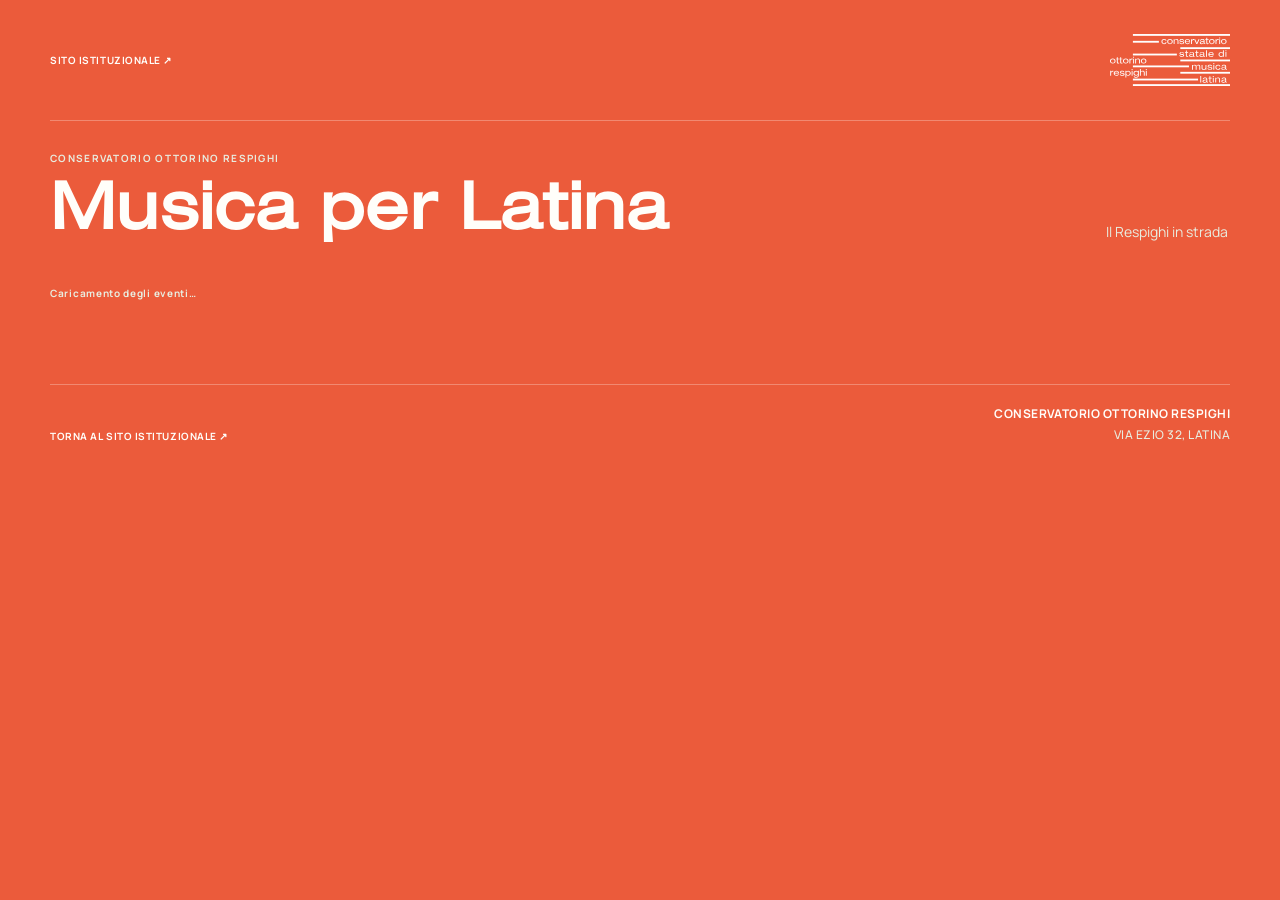
==== musica-per-latina/index.html @ 4285d907 "Create index.html" ====
<!doctype html>
<html lang="it">
<head>
  <meta charset="utf-8">
  <meta name="viewport" content="width=device-width, initial-scale=1">
  <meta name="theme-color" content="#EB5B3B">
  <meta name="description" content="Musica per Latina — Il Respighi in strada.">
  <title>Musica per Latina — Conservatorio Ottorino Respighi</title>
  <link rel="preconnect" href="https://fonts.googleapis.com">
  <link rel="preconnect" href="https://fonts.gstatic.com" crossorigin>
  <link href="https://fonts.googleapis.com/css2?family=DM+Mono:wght@400;500&family=Manrope:wght@400;500;600;700;800&display=swap" rel="stylesheet">
  <link rel="stylesheet" href="../style.css">
</head>
<body class="series-page">
  <div class="page-shell">
    <header class="site-header">
      <a class="institution-link" href="https://www.conslatina.it/" target="_blank" rel="noopener">SITO ISTITUZIONALE ↗</a>
      <a class="wordmark" href="./" aria-label="Musica per Latina">
        <img src="../logo-respighi.svg" alt="Conservatorio Ottorino Respighi" class="site-logo">
      </a>
    </header>

    <main>
      <section class="intro">
        <p class="eyebrow">CONSERVATORIO OTTORINO RESPIGHI</p>
        <div class="intro-line">
          <h1>Musica per Latina</h1>
          <p class="intro-note">Il Respighi in strada</p>
        </div>
      </section>

      <div class="status-line" id="status" role="status">Caricamento degli eventi…</div>
      <section id="feed-view" class="feed-view" aria-live="polite">
        <div id="events-list"></div>
        <div class="empty-state hidden" id="empty-state">
          <span class="empty-mark">—</span>
          <p>Non ci sono eventi in programma.</p>
        </div>
      </section>
    </main>

    <footer class="site-footer">
      <a href="https://www.conslatina.it/" target="_blank" rel="noopener">TORNA AL SITO ISTITUZIONALE ↗</a>
      <div>
        <strong>CONSERVATORIO OTTORINO RESPIGHI</strong>
        <span>VIA EZIO 32, LATINA</span>
      </div>
    </footer>
  </div>
  <script src="../config.js"></script>
  <script>
    window.EVENTS_CONFIG = {
      ...(window.EVENTS_CONFIG || {}),
      sheetName: "Musica per Latina",
      shareUrl: "https://eventirespighi-ui.github.io/eventi-respighi/musica-per-latina/",
      logoUrl: "../logo-respighi.svg",
      showCategory: false,
      showShareCategory: false,
      previewEvents: [{
        id: "MPL-PREVIEW-1",
        published: "SI",
        date: "2027-01-15",
        startTime: "18:00",
        endTime: "19:30",
        title: "Titolo dell’evento",
        subtitle: "Sottotitolo dell’evento",
        description: "Breve descrizione dell’appuntamento. Questo testo si apre dal pulsante Descrizione.",
        location: "Luogo da definire"
      }]
    };
  </script>
  <script src="../script.js"></script>
</body>
</html>
---- style.css ----
:root {
  --green: #EB5B3B;
  --green-deep: #394632;
  --white: #fffefa;
  --white-soft: #e8ecdf;
  --ink-on-accent: #FFFFFF;
  --line: rgba(255,254,250,.28);
  --red: #E30613;
  --sans: "Manrope", Arial, sans-serif;
  --extended: "Helvetica Neue LT Pro Extended", "Helvetica Neue", Arial, sans-serif;
}
@font-face {
  font-family: "Helvetica Neue LT Pro Extended";
  src: url("assets/fonts/HelveticaNeueLTProEx.otf") format("opentype");
  font-style: normal;
  font-weight: 400;
  font-display: swap;
}
* { box-sizing: border-box; }
html { scroll-behavior: smooth; }
body { margin: 0; background: var(--green); color: var(--white); font-family: var(--sans); -webkit-font-smoothing: antialiased; }
button, a { font: inherit; }
button { color: inherit; }
.page-shell { width: min(1180px, calc(100% - 72px)); margin: 0 auto; }
.site-header { min-height: 66px; display: flex; align-items: center; justify-content: space-between; gap: 20px; border-bottom: 1px solid var(--line); }
.wordmark { display: flex; flex-direction: column; gap: 1px; color: var(--white); text-decoration: none; font-family: var(--sans); font-size: 9px; line-height: 1.35; letter-spacing: .09em; }
.wordmark strong { font-family: var(--sans); font-size: 13px; letter-spacing: .035em; font-weight: 800; }
.institution-link, .site-footer a { color: var(--white); text-decoration: none; font: 700 10px var(--sans); letter-spacing: .055em; }
.institution-link:hover, .site-footer a:hover { color: var(--red); }
.intro { padding: 30px 0 26px; }
.eyebrow, .event-category, .status-line, .archive-toggle, .archive-note { font-family: var(--sans); }
.eyebrow { color: var(--white-soft); font-size: 10px; font-weight: 700; letter-spacing: .13em; margin: 0 0 20px; }
.intro-line { display: flex; justify-content: space-between; align-items: flex-end; gap: 24px; }
h1 { margin: 0; font-size: clamp(42px, 6vw, 64px); line-height: .95; letter-spacing: .02em; font-weight: 800; }
h1 { font-family: var(--extended); }
h1 span { color: var(--red); }
.intro-note { margin: 0 2px 3px 0; color: var(--white-soft); font-size: 14px; line-height: 1.55; }
.toolbar { display: flex; justify-content: space-between; align-items: center; gap: 20px; padding: 13px 0; border-top: 1px solid var(--line); border-bottom: 1px solid var(--line); }
.filters { display: flex; flex-wrap: wrap; gap: 5px; }
.filter-button { border: 1px solid transparent; background: transparent; padding: 9px 12px; cursor: pointer; font: 700 12px var(--sans); letter-spacing: .055em; }
.filter-button.active { border-color: var(--white); background: var(--white); color: var(--green-deep); }
.filter-button { color: var(--white-soft); }
.filter-button:hover { border-color: var(--white); color: var(--white); }
.filter-button.active:hover { color: var(--green-deep); }
.filter-button[data-category="Concerti"], .filter-button[data-category="Masterclass"], .filter-button[data-category="Seminari"], .filter-button[data-category="Altri eventi"] { font-size: 13px; text-transform: lowercase; }
.status-line { min-height: 42px; display: flex; align-items: center; color: var(--white-soft); font-size: 10px; font-weight: 700; letter-spacing: .07em; }
.event-item { display: grid; grid-template-columns: 205px minmax(0, 1fr) 235px; gap: 26px; padding: 45px 0 48px; border-bottom: 1px solid var(--line); }
.event-date { color: var(--white); font-family: var(--sans); font-size: clamp(19px, 2vw, 25px); line-height: 1.18; letter-spacing: -.055em; font-weight: 800; }
.event-date .weekday { display: block; color: var(--ink-on-accent); font-size: 15px; line-height: 1.4; letter-spacing: .02em; font-weight: 600; text-transform: lowercase; font-variant-caps: normal; margin-top: 7px; }
.event-date .weekday { font-family: var(--extended); }
.event-main { min-width: 0; }
.event-category { color: var(--ink-on-accent); font-size: 19px; font-weight: 800; letter-spacing: .02em; text-transform: uppercase; margin: 0 0 8px; }
.event-category.extended-category { font-family: var(--extended); text-transform: lowercase; }
.event-title { margin: 0 0 10px; color: var(--white); font-size: clamp(30px, 3.3vw, 42px); line-height: 1.08; letter-spacing: -.065em; font-weight: 800; }
.event-subtitle { margin: -2px 0 12px; color: var(--white); font-size: 17px; line-height: 1.45; font-weight: 500; }
.event-description { max-width: 660px; color: var(--white); font-size: 15px; line-height: 1.65; white-space: pre-line; }
.event-image { display: block; grid-column: 1 / -1; width: 100%; height: auto; object-fit: contain; object-position: left top; }
.event-side { display: flex; flex-direction: column; align-items: flex-start; gap: 9px; padding-top: 1px; }
.event-meta { color: var(--white); font-family: var(--sans); font-size: 17px; line-height: 1.5; font-weight: 600; }
.event-meta:first-child { font-weight: 800; }
.event-actions { display: flex; flex-direction: column; align-items: flex-start; gap: 9px; margin-top: 9px; }
.event-action { color: var(--white); text-decoration: none; border-bottom: 1px solid rgba(255,254,250,.55); padding: 0 0 3px; font: 700 11px var(--sans); letter-spacing: .045em; width: fit-content; background: none; border-top: 0; border-left: 0; border-right: 0; cursor: pointer; }
.event-action:hover { color: var(--red); border-color: var(--red); }
.share-options { display: flex; flex-wrap: wrap; align-items: center; gap: 8px; max-width: 100%; }
.share-format { border: 1px solid var(--line); background: transparent; color: var(--white-soft); padding: 5px 8px; cursor: pointer; font: 700 11px var(--sans); letter-spacing: .045em; }
.share-format:hover { border-color: var(--white); color: var(--white); }
.share-format:disabled { opacity: .55; cursor: wait; }
.share-status { flex-basis: 100%; color: var(--white-soft); font: 500 11px/1.45 var(--sans); }
.description-toggle { display: inline-flex; align-items: center; gap: 9px; margin: 0 0 5px; font-size: 12px; }
.description-panel { max-width: 660px; padding: 10px 0 2px; }
.description-panel .event-description { margin: 0; }
.empty-state { padding: 50px 0; color: var(--white); font-size: 13px; }
.empty-mark { color: var(--red); font-size: 30px; }
.hidden { display: none !important; }
.archive-section { margin-top: 55px; border-top: 1px solid var(--white); }
.archive-toggle { width: 100%; border: 0; background: none; padding: 18px 0; display: flex; justify-content: space-between; cursor: pointer; color: var(--white); font-size: 11px; font-weight: 800; letter-spacing: .08em; text-align: left; }
.archive-content { border-top: 1px solid var(--line); }
.archive-content .event-item { grid-template-columns: 205px minmax(0, 1fr) 235px; padding: 45px 0 48px; }
.archive-content .event-title { font-size: clamp(25px, 2.8vw, 34px); }
.archive-note { color: var(--white-soft); font-size: 10px; padding: 12px 0 25px; }
.site-footer { display: flex; justify-content: space-between; align-items: flex-end; gap: 20px; margin-top: 70px; padding: 20px 0 27px; border-top: 1px solid var(--line); }
.site-footer div { display: flex; flex-direction: column; gap: 4px; text-align: right; font: 700 12px var(--sans); letter-spacing: .04em; }
.site-footer div span { color: var(--white-soft); font-weight: 500; }
@media (max-width: 760px) {
  .page-shell { width: calc(100% - 36px); }
  .site-header { min-height: 62px; }
  .institution-link { font-size: 8px; }
  .intro { padding: 25px 0 22px; }
  .intro-line { align-items: flex-start; flex-direction: column; gap: 9px; }
  h1 { font-size: clamp(44px, 14vw, 64px); }
  .intro-note br { display: none; }
  .toolbar { align-items: flex-start; flex-direction: column; gap: 10px; }
  .filters { gap: 2px; }
  .filter-button { padding: 8px; font-size: 10px; }
  .filter-button[data-category="Concerti"], .filter-button[data-category="Masterclass"], .filter-button[data-category="Seminari"], .filter-button[data-category="Altri eventi"] { font-size: 11px; }
  .event-item, .archive-content .event-item { grid-template-columns: 1fr; gap: 9px; padding: 32px 0 34px; }
  .event-date { font-size: 22px; }
  .event-date .weekday { display: inline; margin-left: 7px; font-size: 14px; text-transform: lowercase; font-variant-caps: normal; }
  .event-title { font-size: clamp(29px, 8vw, 36px); margin-bottom: 8px; }
  .event-category { margin-bottom: 6px; font-size: 17px; }
  .event-side { padding-top: 3px; gap: 4px; }
  .event-meta { font-size: 13px; }
  .event-actions { flex-direction: row; flex-wrap: wrap; gap: 14px; margin-top: 7px; }
  .site-footer { align-items: flex-start; flex-direction: column; margin-top: 50px; }
  .site-footer div { align-self: flex-end; }
}
@media (max-width: 390px) {
  .page-shell { width: calc(100% - 28px); }
  .wordmark { font-size: 8px; }
  .wordmark strong { font-size: 11px; }
  .institution-link { max-width: 105px; text-align: right; line-height: 1.4; }
  .event-date { font-size: 20px; }
}
.site-logo {
  display: block;
  width: auto;
  height: 120px;
  max-width: 220px;
  object-fit: contain;
}
@media (max-width: 760px) {
  .site-logo {
    height: 90px;
    max-width: 170px;
  }
}
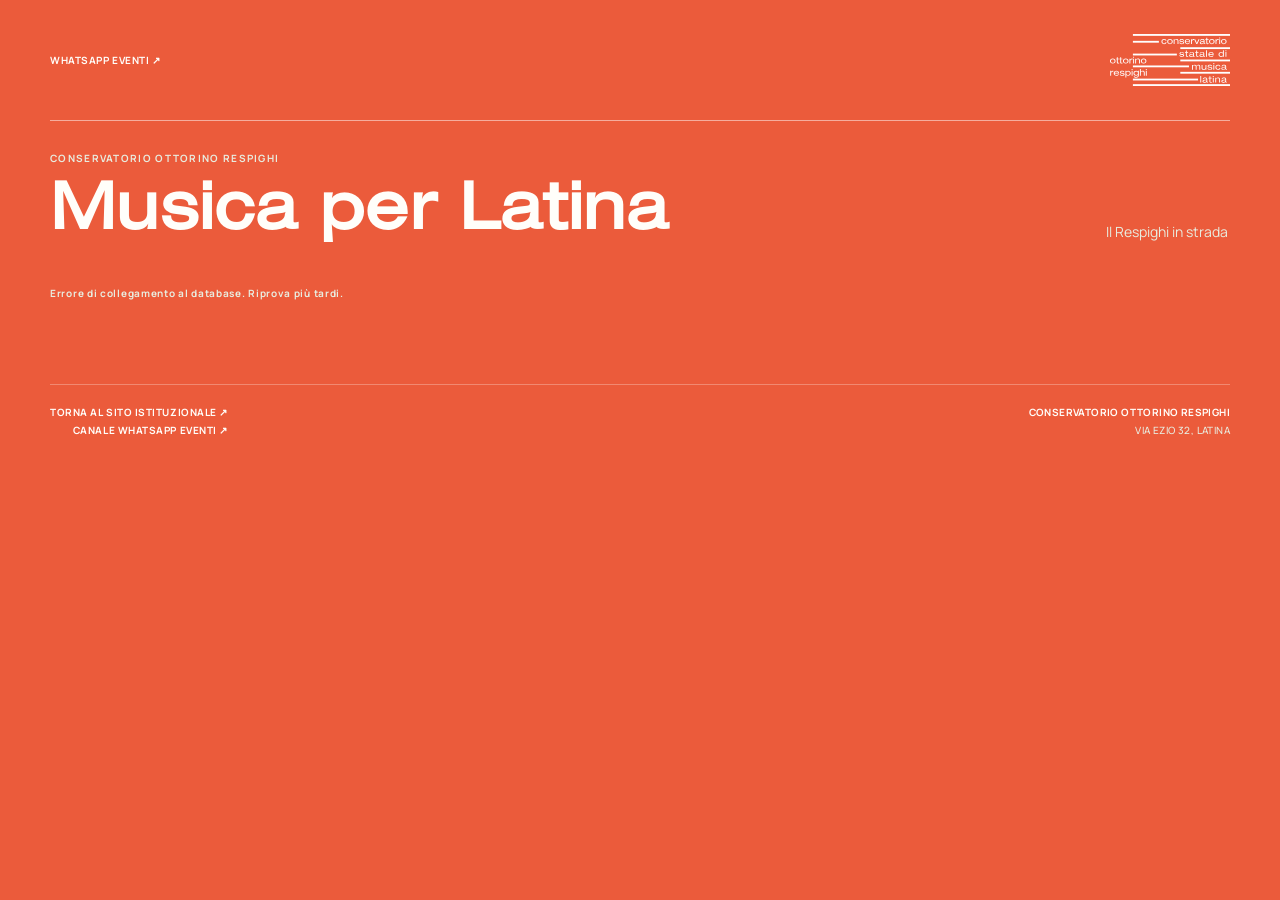
==== commit fb57eb43: "Add WhatsApp links to Musica per Latina" ====
--- a/musica-per-latina/index.html
+++ b/musica-per-latina/index.html
@@ -14,7 +14,7 @@
 <body class="series-page">
   <div class="page-shell">
     <header class="site-header">
-      <a class="institution-link" href="https://www.conslatina.it/" target="_blank" rel="noopener">SITO ISTITUZIONALE ↗</a>
+      <a class="institution-link whatsapp-button" href="https://whatsapp.com/channel/0029Vb7EGZfBqbqzpupgpD1J" target="_blank" rel="noopener noreferrer" aria-label="Apri il canale WhatsApp Eventi">WHATSAPP EVENTI ↗</a>
       <a class="wordmark" href="./" aria-label="Musica per Latina">
         <img src="../logo-respighi.svg" alt="Conservatorio Ottorino Respighi" class="site-logo">
       </a>
@@ -40,7 +40,10 @@
     </main>
 
     <footer class="site-footer">
-      <a href="https://www.conslatina.it/" target="_blank" rel="noopener">TORNA AL SITO ISTITUZIONALE ↗</a>
+      <div class="footer-links">
+        <a href="https://www.conslatina.it/" target="_blank" rel="noopener">TORNA AL SITO ISTITUZIONALE ↗</a>
+        <a class="whatsapp-footer-link" href="https://whatsapp.com/channel/0029Vb7EGZfBqbqzpupgpD1J" target="_blank" rel="noopener noreferrer">CANALE WHATSAPP EVENTI ↗</a>
+      </div>
       <div>
         <strong>CONSERVATORIO OTTORINO RESPIGHI</strong>
         <span>VIA EZIO 32, LATINA</span>
--- a/style.css
+++ b/style.css
@@ -37,39 +37,39 @@
 .intro-note { margin: 0 2px 3px 0; color: var(--white-soft); font-size: 14px; line-height: 1.55; }
 .toolbar { display: flex; justify-content: space-between; align-items: center; gap: 20px; padding: 13px 0; border-top: 1px solid var(--line); border-bottom: 1px solid var(--line); }
 .filters { display: flex; flex-wrap: wrap; gap: 5px; }
-.filter-button { border: 1px solid transparent; background: transparent; padding: 9px 12px; cursor: pointer; font: 700 12px var(--sans); letter-spacing: .055em; }
+.filter-button { border: 1px solid transparent; background: transparent; padding: 9px 12px; cursor: pointer; font: 700 clamp(11px, 1vw, 13px) var(--sans); letter-spacing: .055em; }
 .filter-button.active { border-color: var(--white); background: var(--white); color: var(--green-deep); }
-.filter-button { color: var(--white-soft); }
+.filter-button { color: var(--white-soft); } :root.music-per-latina-theme { --green: #3d63ea; }
 .filter-button:hover { border-color: var(--white); color: var(--white); }
 .filter-button.active:hover { color: var(--green-deep); }
-.filter-button[data-category="Concerti"], .filter-button[data-category="Masterclass"], .filter-button[data-category="Seminari"], .filter-button[data-category="Altri eventi"] { font-size: 13px; text-transform: lowercase; }
+.filter-button[data-category="Concerti"], .filter-button[data-category="Masterclass"], .filter-button[data-category="Seminari"], .filter-button[data-category="Altri eventi"] {  text-transform: lowercase; }
 .status-line { min-height: 42px; display: flex; align-items: center; color: var(--white-soft); font-size: 10px; font-weight: 700; letter-spacing: .07em; }
 .event-item { display: grid; grid-template-columns: 205px minmax(0, 1fr) 235px; gap: 26px; padding: 45px 0 48px; border-bottom: 1px solid var(--line); }
 .event-date { color: var(--white); font-family: var(--sans); font-size: clamp(19px, 2vw, 25px); line-height: 1.18; letter-spacing: -.055em; font-weight: 800; }
 .event-date .weekday { display: block; color: var(--ink-on-accent); font-size: 15px; line-height: 1.4; letter-spacing: .02em; font-weight: 600; text-transform: lowercase; font-variant-caps: normal; margin-top: 7px; }
 .event-date .weekday { font-family: var(--extended); }
 .event-main { min-width: 0; }
-.event-category { color: var(--ink-on-accent); font-size: 19px; font-weight: 800; letter-spacing: .02em; text-transform: uppercase; margin: 0 0 8px; }
+.event-category { color: var(--ink-on-accent); font-size: 18px; font-weight: 800; letter-spacing: .02em; text-transform: uppercase; margin: 0 0 8px; }
 .event-category.extended-category { font-family: var(--extended); text-transform: lowercase; }
 .event-title { margin: 0 0 10px; color: var(--white); font-size: clamp(30px, 3.3vw, 42px); line-height: 1.08; letter-spacing: -.065em; font-weight: 800; }
 .event-subtitle { margin: -2px 0 12px; color: var(--white); font-size: 17px; line-height: 1.45; font-weight: 500; }
 .event-description { max-width: 660px; color: var(--white); font-size: 15px; line-height: 1.65; white-space: pre-line; }
 .event-image { display: block; grid-column: 1 / -1; width: 100%; height: auto; object-fit: contain; object-position: left top; }
 .event-side { display: flex; flex-direction: column; align-items: flex-start; gap: 9px; padding-top: 1px; }
-.event-meta { color: var(--white); font-family: var(--sans); font-size: 17px; line-height: 1.5; font-weight: 600; }
+.event-meta { color: var(--white); font-family: var(--sans); font-size: 16px; line-height: 1.5; font-weight: 600; }
 .event-meta:first-child { font-weight: 800; }
 .event-actions { display: flex; flex-direction: column; align-items: flex-start; gap: 9px; margin-top: 9px; }
-.event-action { color: var(--white); text-decoration: none; border-bottom: 1px solid rgba(255,254,250,.55); padding: 0 0 3px; font: 700 11px var(--sans); letter-spacing: .045em; width: fit-content; background: none; border-top: 0; border-left: 0; border-right: 0; cursor: pointer; }
+.event-action { color: var(--white); text-decoration: none; border-bottom: 1px solid rgba(255,254,250,.55); padding: 0 0 3px; font: 700 10px var(--sans); letter-spacing: .045em; width: fit-content; background: none; border-top: 0; border-left: 0; border-right: 0; cursor: pointer; }
 .event-action:hover { color: var(--red); border-color: var(--red); }
 .share-options { display: flex; flex-wrap: wrap; align-items: center; gap: 8px; max-width: 100%; }
-.share-format { border: 1px solid var(--line); background: transparent; color: var(--white-soft); padding: 5px 8px; cursor: pointer; font: 700 11px var(--sans); letter-spacing: .045em; }
+.share-format { border: 1px solid var(--line); background: transparent; color: var(--white-soft); padding: 5px 8px; cursor: pointer; font: 700 9px var(--sans); letter-spacing: .045em; }
 .share-format:hover { border-color: var(--white); color: var(--white); }
 .share-format:disabled { opacity: .55; cursor: wait; }
-.share-status { flex-basis: 100%; color: var(--white-soft); font: 500 11px/1.45 var(--sans); }
+.share-status { flex-basis: 100%; color: var(--white-soft); font: 500 9px/1.45 var(--sans); }
 .description-toggle { display: inline-flex; align-items: center; gap: 9px; margin: 0 0 5px; font-size: 12px; }
-.description-panel { max-width: 660px; padding: 10px 0 2px; }
+.description-panel { max-width: 660px; padding: 12px 0 2px; }
 .description-panel .event-description { margin: 0; }
-.empty-state { padding: 50px 0; color: var(--white); font-size: 13px; }
+.empty-state { padding: 50px 0; color: var(--white-soft); font-size: 13px; }
 .empty-mark { color: var(--red); font-size: 30px; }
 .hidden { display: none !important; }
 .archive-section { margin-top: 55px; border-top: 1px solid var(--white); }
@@ -79,7 +79,7 @@
 .archive-content .event-title { font-size: clamp(25px, 2.8vw, 34px); }
 .archive-note { color: var(--white-soft); font-size: 10px; padding: 12px 0 25px; }
 .site-footer { display: flex; justify-content: space-between; align-items: flex-end; gap: 20px; margin-top: 70px; padding: 20px 0 27px; border-top: 1px solid var(--line); }
-.site-footer div { display: flex; flex-direction: column; gap: 4px; text-align: right; font: 700 12px var(--sans); letter-spacing: .04em; }
+.site-footer div { display: flex; flex-direction: column; gap: 4px; text-align: right; font: 700 10px var(--sans); letter-spacing: .04em; }
 .site-footer div span { color: var(--white-soft); font-weight: 500; }
 @media (max-width: 760px) {
   .page-shell { width: calc(100% - 36px); }
@@ -91,8 +91,8 @@
   .intro-note br { display: none; }
   .toolbar { align-items: flex-start; flex-direction: column; gap: 10px; }
   .filters { gap: 2px; }
-  .filter-button { padding: 8px; font-size: 10px; }
-  .filter-button[data-category="Concerti"], .filter-button[data-category="Masterclass"], .filter-button[data-category="Seminari"], .filter-button[data-category="Altri eventi"] { font-size: 11px; }
+  .filter-button { padding: 8px; font-size: clamp(11px, 2.6vw, 13px); }
+  
   .event-item, .archive-content .event-item { grid-template-columns: 1fr; gap: 9px; padding: 32px 0 34px; }
   .event-date { font-size: 22px; }
   .event-date .weekday { display: inline; margin-left: 7px; font-size: 14px; text-transform: lowercase; font-variant-caps: normal; }
@@ -124,3 +124,8 @@
     max-width: 170px;
   }
 }
+.series-page h1 { max-width: 760px; }
+.series-page h1 span { color: inherit; }
+.series-page .site-header {
+  border-bottom: 1px solid rgba(255, 255, 255, 0.5);
+}
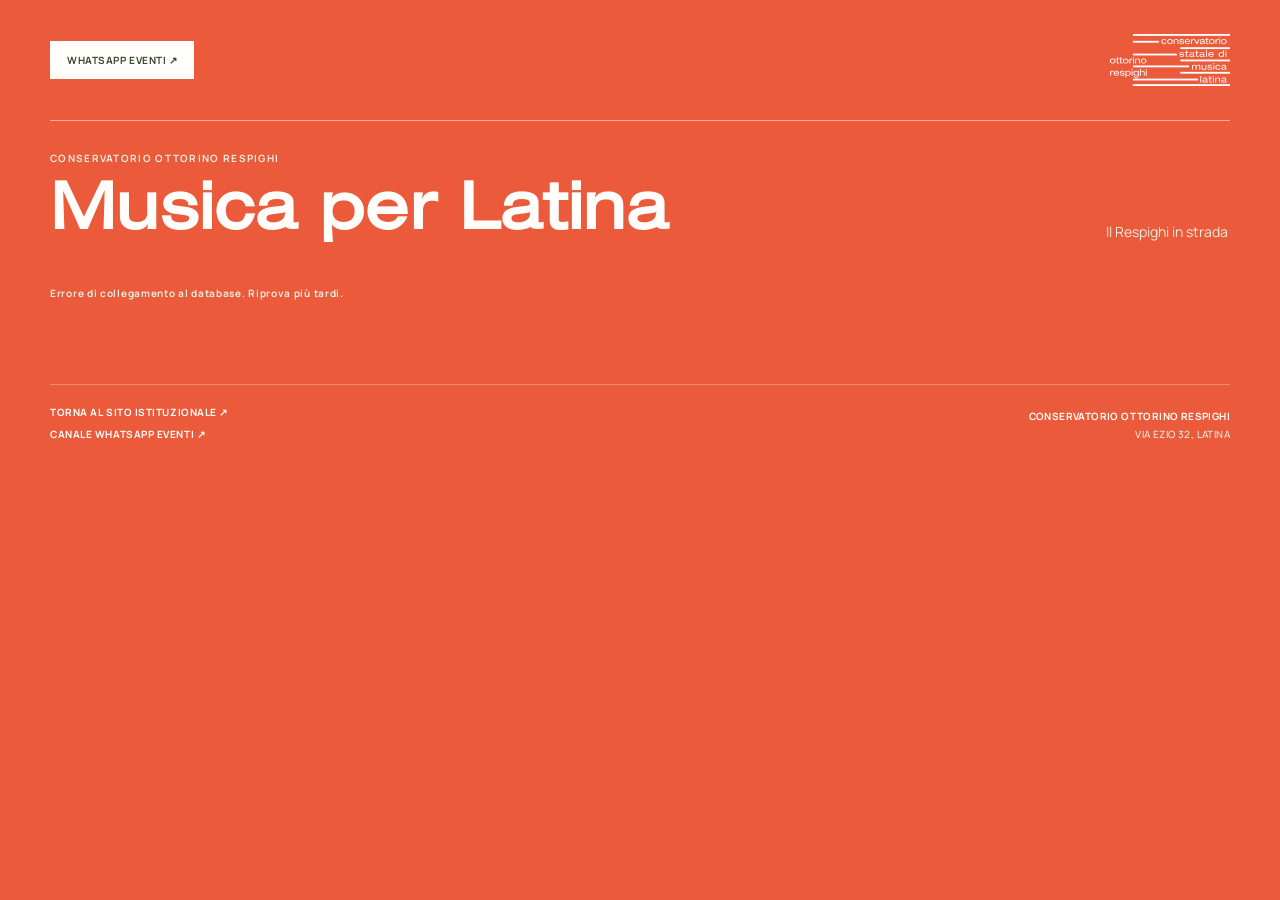
==== commit c494ca30: "Refresh Musica per Latina stylesheet cache" ====
--- a/musica-per-latina/index.html
+++ b/musica-per-latina/index.html
@@ -9,7 +9,7 @@
   <link rel="preconnect" href="https://fonts.googleapis.com">
   <link rel="preconnect" href="https://fonts.gstatic.com" crossorigin>
   <link href="https://fonts.googleapis.com/css2?family=DM+Mono:wght@400;500&family=Manrope:wght@400;500;600;700;800&display=swap" rel="stylesheet">
-  <link rel="stylesheet" href="../style.css">
+  <link rel="stylesheet" href="../style.css?v=20261125-whatsapp">
 </head>
 <body class="series-page">
   <div class="page-shell">
--- a/style.css
+++ b/style.css
@@ -25,8 +25,11 @@
 .site-header { min-height: 66px; display: flex; align-items: center; justify-content: space-between; gap: 20px; border-bottom: 1px solid var(--line); }
 .wordmark { display: flex; flex-direction: column; gap: 1px; color: var(--white); text-decoration: none; font-family: var(--sans); font-size: 9px; line-height: 1.35; letter-spacing: .09em; }
 .wordmark strong { font-family: var(--sans); font-size: 13px; letter-spacing: .035em; font-weight: 800; }
-.institution-link, .site-footer a { color: var(--white); text-decoration: none; font: 700 10px var(--sans); letter-spacing: .055em; }
-.institution-link:hover, .site-footer a:hover { color: var(--red); }
+.institution-link, .site-footer a { color: var(--white); text-decoration: none; font: 700 10px var(--sans); letter-spacing: .055em; }.institution-link:hover, .site-footer a:hover { color: var(--red); }
+.whatsapp-button { display: inline-flex; align-items: center; justify-content: center; padding: 11px 16px; border: 1px solid var(--white); background: var(--white); color: var(--green-deep); transition: background-color .2s ease, color .2s ease; }
+.institution-link.whatsapp-button { color: var(--green-deep); }
+.institution-link.whatsapp-button:hover { background: transparent; color: var(--white); }
+.site-footer .footer-links { display: flex; flex-direction: column; align-items: flex-start; align-self: flex-start; gap: 8px; text-align: left; }
 .intro { padding: 30px 0 26px; }
 .eyebrow, .event-category, .status-line, .archive-toggle, .archive-note { font-family: var(--sans); }
 .eyebrow { color: var(--white-soft); font-size: 10px; font-weight: 700; letter-spacing: .13em; margin: 0 0 20px; }
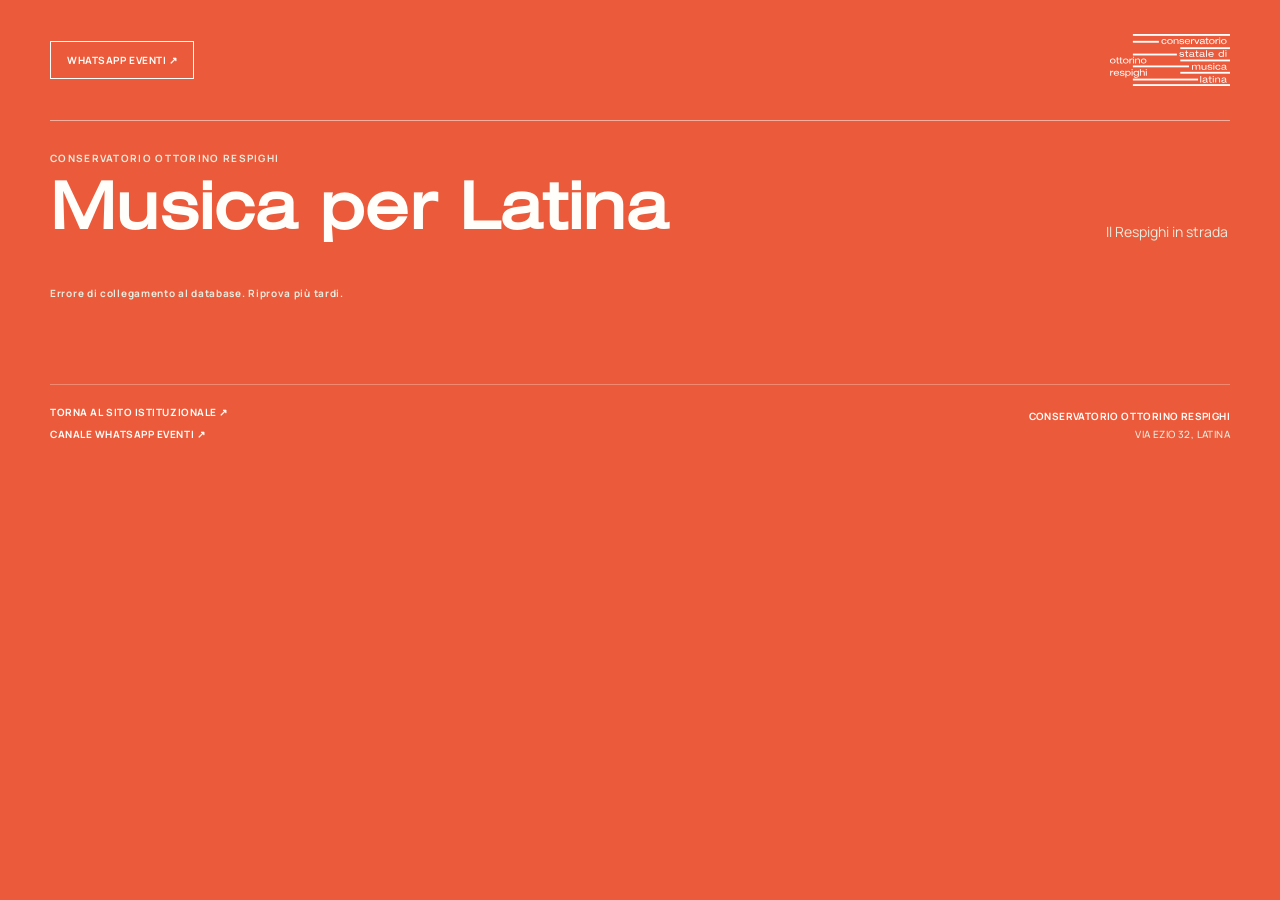
==== commit 893fd07b: "Refresh Musica per Latina stylesheet version" ====
--- a/musica-per-latina/index.html
+++ b/musica-per-latina/index.html
@@ -9,7 +9,7 @@
   <link rel="preconnect" href="https://fonts.googleapis.com">
   <link rel="preconnect" href="https://fonts.gstatic.com" crossorigin>
   <link href="https://fonts.googleapis.com/css2?family=DM+Mono:wght@400;500&family=Manrope:wght@400;500;600;700;800&display=swap" rel="stylesheet">
-  <link rel="stylesheet" href="../style.css?v=20261125-whatsapp">
+  <link rel="stylesheet" href="../style.css?v=20261125-whatsapp-v2">
 </head>
 <body class="series-page">
   <div class="page-shell">
--- a/style.css
+++ b/style.css
@@ -25,10 +25,7 @@
 .site-header { min-height: 66px; display: flex; align-items: center; justify-content: space-between; gap: 20px; border-bottom: 1px solid var(--line); }
 .wordmark { display: flex; flex-direction: column; gap: 1px; color: var(--white); text-decoration: none; font-family: var(--sans); font-size: 9px; line-height: 1.35; letter-spacing: .09em; }
 .wordmark strong { font-family: var(--sans); font-size: 13px; letter-spacing: .035em; font-weight: 800; }
-.institution-link, .site-footer a { color: var(--white); text-decoration: none; font: 700 10px var(--sans); letter-spacing: .055em; }.institution-link:hover, .site-footer a:hover { color: var(--red); }
-.whatsapp-button { display: inline-flex; align-items: center; justify-content: center; padding: 11px 16px; border: 1px solid var(--white); background: var(--white); color: var(--green-deep); transition: background-color .2s ease, color .2s ease; }
-.institution-link.whatsapp-button { color: var(--green-deep); }
-.institution-link.whatsapp-button:hover { background: transparent; color: var(--white); }
+.institution-link, .site-footer a { color: var(--white); text-decoration: none; font: 700 10px var(--sans); letter-spacing: .055em; }.institution-link:hover, .site-footer a:hover { color: var(--red); }.whatsapp-button { display: inline-flex; align-items: center; justify-content: center; padding: 11px 16px; border: 1px solid var(--white); background: transparent; color: var(--white); transition: background-color .2s ease, color .2s ease; }.institution-link.whatsapp-button { color: var(--white); }.institution-link.whatsapp-button:hover, .institution-link.whatsapp-button:focus-visible, .institution-link.whatsapp-button:active { background: var(--white); color: var(--green-deep); }
 .site-footer .footer-links { display: flex; flex-direction: column; align-items: flex-start; align-self: flex-start; gap: 8px; text-align: left; }
 .intro { padding: 30px 0 26px; }
 .eyebrow, .event-category, .status-line, .archive-toggle, .archive-note { font-family: var(--sans); }
